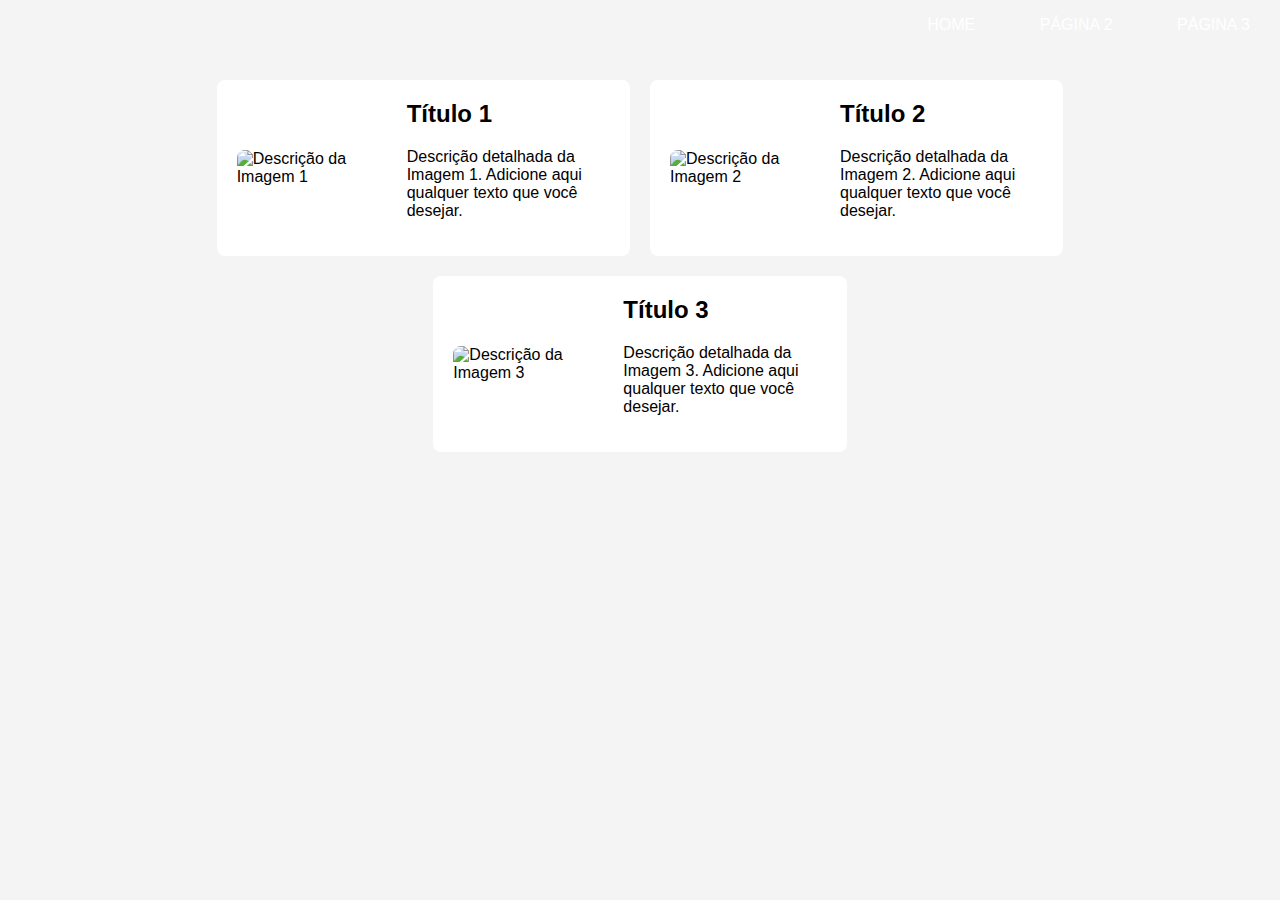
==== Página 1/pagina1.html @ ca2a6787 "." ====
<!DOCTYPE html>
<html lang="pt-br">
<head>
    <meta charset="UTF-8">
    <meta name="viewport" content="width=device-width, initial-scale=1.0">
    <link rel="stylesheet" href="style1.css">
    <title>Página 1</title>
</head>

<body>
    <header class="cabecalho">
        <img src="" alt="" class="cabecalho-imagem">
        <nav class="cabecalho-menu">
            <ul class="cabecalho-menu-lista">
                <li class="cabecalho-menu-listaitem"><a href="../index.html">Home</a>
            
                </li>
            
            <li class="cabecalho-menu-listaitem"><a href="../Página 2/pagina2.html">Página 2</a>
                    
            </li>
            <li class="cabecalho-menu-listaitem"><a href="../Página 3/pagina3.html">Página 3</a>
                
            </li>
            </ul>
        </nav>
    </header>
    <div class="gallery">
        <div class="item">
            <img src="imagem1.jpg" alt="Descrição da Imagem 1" class="imagem">
            <div class="descricao">
                <h2>Título 1</h2>
                <p>Descrição detalhada da Imagem 1. Adicione aqui qualquer texto que você desejar.</p>
            </div>
        </div>
        <div class="item">
            <img src="imagem2.jpg" alt="Descrição da Imagem 2" class="imagem">
            <div class="descricao">
                <h2>Título 2</h2>
                <p>Descrição detalhada da Imagem 2. Adicione aqui qualquer texto que você desejar.</p>
            </div>
        </div>
        <div class="item">
            <img src="imagem3.jpg" alt="Descrição da Imagem 3" class="imagem">
            <div class="descricao">
                <h2>Título 3</h2>
                <p>Descrição detalhada da Imagem 3. Adicione aqui qualquer texto que você desejar.</p>
            </div>
        </div>
    </div>
</body>
</html>
---- Página 1/style1.css ----
a {
    text-decoration: none;
}

.cabecalho{
    display: flex;
    align-items: center;
    justify-content: space-between;
}

.cabecalho-menu-listaitem{
    display: inline;
    text-transform: uppercase;
    margin: 30px;
    
}

.cabecalho-menu-listaitem a{
    color: white
 }
  
.cabecalho-menu-listaitem a:hover{
    color: purple
}
   
.cabecalho-menu-listaitem a:active{
      color: red;
}

body{
    background-color: black;
}

body {
    font-family: Arial, sans-serif;
    margin: 0;
    padding: 0;
    background-color: #f4f4f4;
}

.header {
    background-color: #333;
    color: #fff;
    padding: 20px;
    text-align: center;
}

.header h1 {
    margin: 0;
    font-size: 2em;
}

.gallery {
    display: flex;
    flex-wrap: wrap;
    justify-content: center;
    padding: 20px;
}

.item {
    display: flex;
    align-items: center;
    background: #fff;
    border-radius: 8px;
    margin: 10px;
    padding: 20px;
    width: calc(33.333% - 40px); 
}

.imagem {
    max-width: 150px;
    border-radius: 8px;
    margin-right: 20px;
}

.descricao {
    max-width: calc(100% - 170px); 
}

h2 {
    margin-top: 0;
}
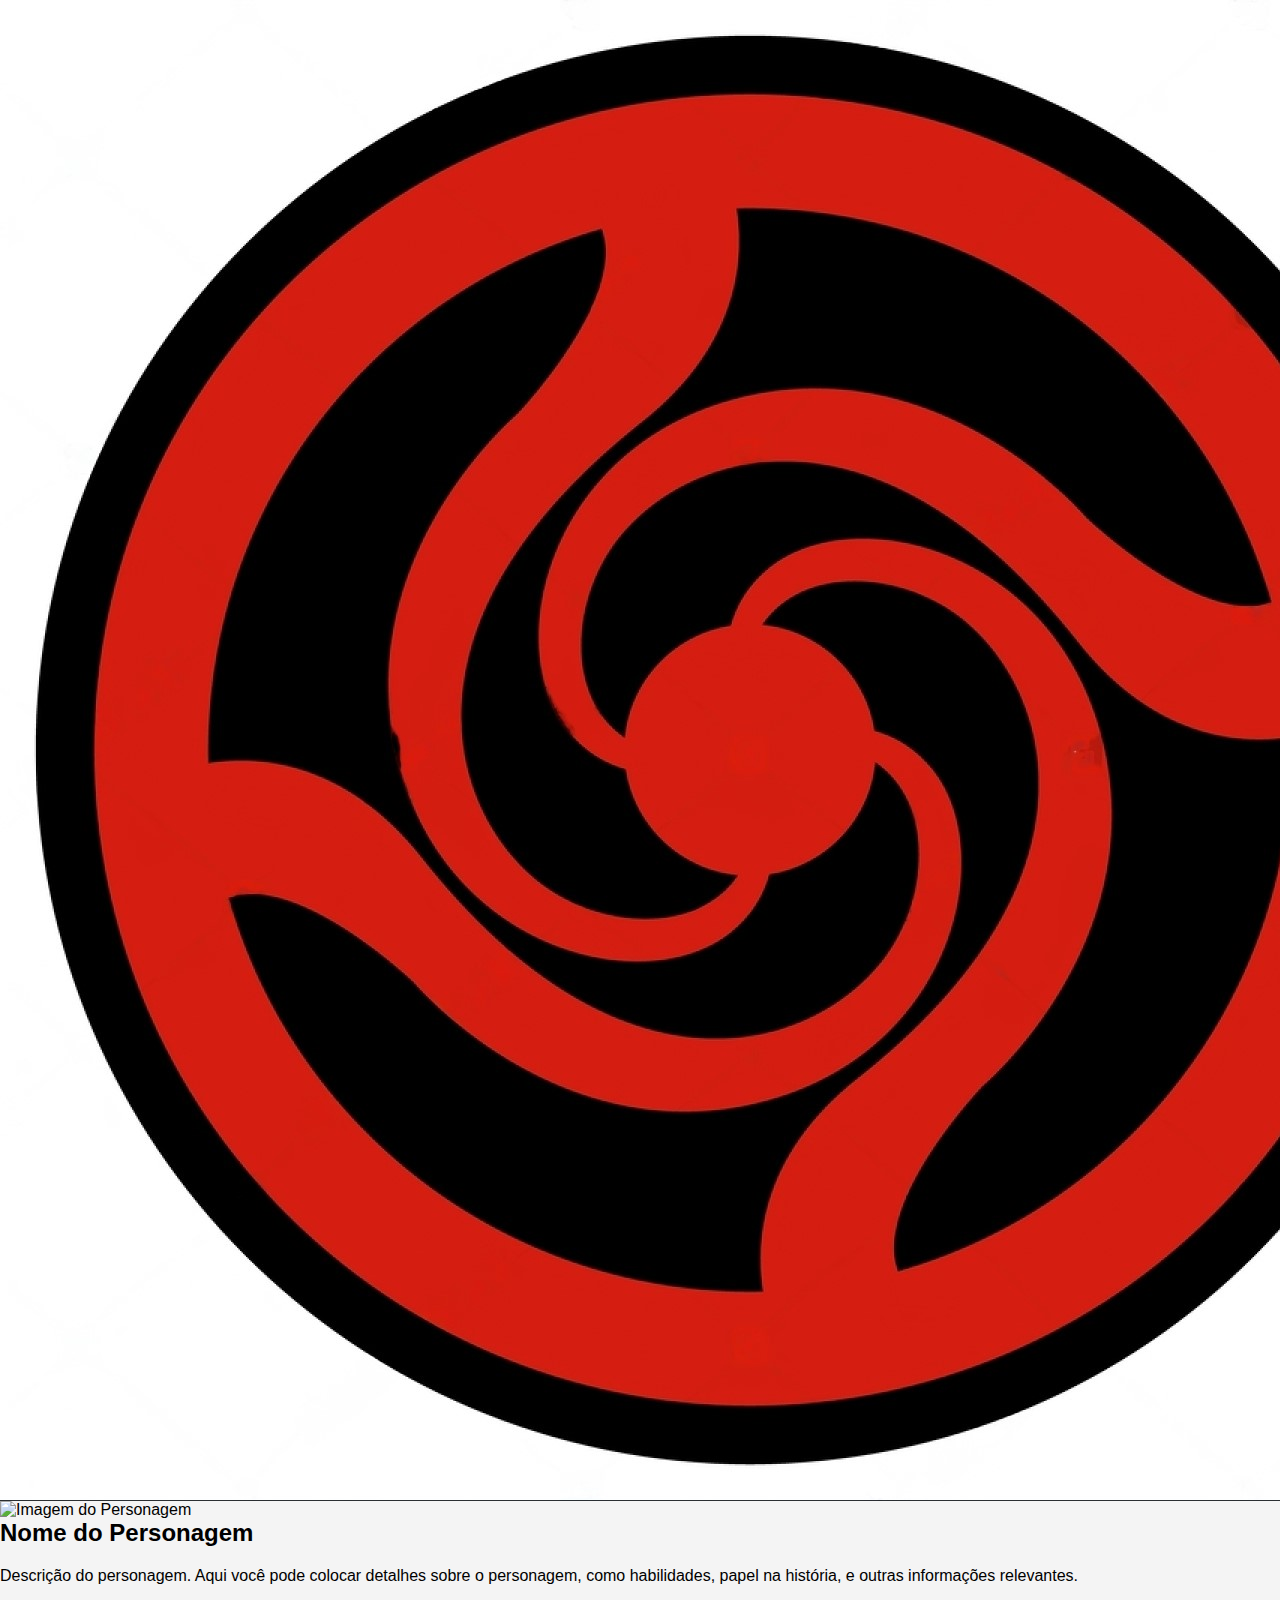
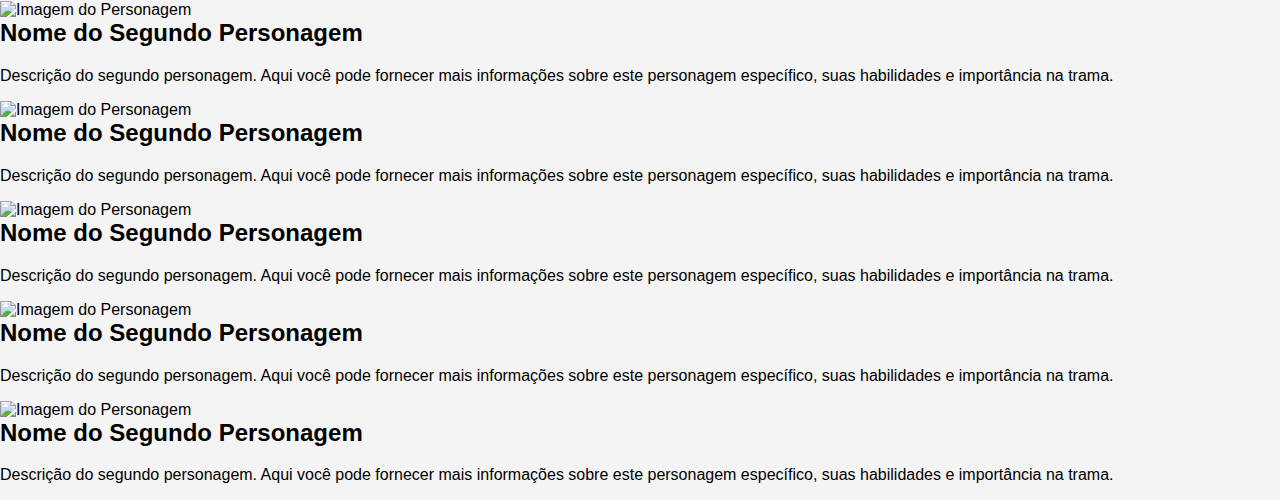
==== commit cadf364b: "." ====
--- a/Página 1/pagina1.html
+++ b/Página 1/pagina1.html
@@ -9,7 +9,7 @@
 
 <body>
     <header class="cabecalho">
-        <img src="" alt="" class="cabecalho-imagem">
+        <img src="../Imagens/LogoP.jpeg" alt="Logo do site" class="cabecalho-imagem">
         <nav class="cabecalho-menu">
             <ul class="cabecalho-menu-lista">
                 <li class="cabecalho-menu-listaitem"><a href="../index.html">Home</a>
@@ -25,27 +25,50 @@
             </ul>
         </nav>
     </header>
-    <div class="gallery">
-        <div class="item">
-            <img src="imagem1.jpg" alt="Descrição da Imagem 1" class="imagem">
-            <div class="descricao">
-                <h2>Título 1</h2>
-                <p>Descrição detalhada da Imagem 1. Adicione aqui qualquer texto que você desejar.</p>
+    <div class="container">
+        <div class="card">
+            <img src="../Imagens/ChosoP.jpg" alt="Imagem do Personagem">
+            <div>
+                <h2>Nome do Personagem</h2>
+                <p>Descrição do personagem. Aqui você pode colocar detalhes sobre o personagem, como habilidades, papel na história, e outras informações relevantes.</p>
             </div>
         </div>
-        <div class="item">
-            <img src="imagem2.jpg" alt="Descrição da Imagem 2" class="imagem">
-            <div class="descricao">
-                <h2>Título 2</h2>
-                <p>Descrição detalhada da Imagem 2. Adicione aqui qualquer texto que você desejar.</p>
+
+        <div class="card">
+            <img src="../Imagens/TojiFushiguroP.jpg" alt="Imagem do Personagem">
+            <div>
+                <h2>Nome do Segundo Personagem</h2>
+                <p>Descrição do segundo personagem. Aqui você pode fornecer mais informações sobre este personagem específico, suas habilidades e importância na trama.</p>
             </div>
         </div>
-        <div class="item">
-            <img src="imagem3.jpg" alt="Descrição da Imagem 3" class="imagem">
-            <div class="descricao">
-                <h2>Título 3</h2>
-                <p>Descrição detalhada da Imagem 3. Adicione aqui qualquer texto que você desejar.</p>
-            </div>
+    </div>
+
+    <div class="card">
+        <img src="../Imagens/TojiFushiguroP.jpg" alt="Imagem do Personagem">
+        <div>
+            <h2>Nome do Segundo Personagem</h2>
+            <p>Descrição do segundo personagem. Aqui você pode fornecer mais informações sobre este personagem específico, suas habilidades e importância na trama.</p>
+        </div>
+    </div>
+    <div class="card">
+        <img src="../Imagens/TojiFushiguroP.jpg" alt="Imagem do Personagem">
+        <div>
+            <h2>Nome do Segundo Personagem</h2>
+            <p>Descrição do segundo personagem. Aqui você pode fornecer mais informações sobre este personagem específico, suas habilidades e importância na trama.</p>
+        </div>
+    </div>
+    <div class="card">
+        <img src="../Imagens/TojiFushiguroP.jpg" alt="Imagem do Personagem">
+        <div>
+            <h2>Nome do Segundo Personagem</h2>
+            <p>Descrição do segundo personagem. Aqui você pode fornecer mais informações sobre este personagem específico, suas habilidades e importância na trama.</p>
+        </div>
+    </div>
+    <div class="card">
+        <img src="../Imagens/TojiFushiguroP.jpg" alt="Imagem do Personagem">
+        <div>
+            <h2>Nome do Segundo Personagem</h2>
+            <p>Descrição do segundo personagem. Aqui você pode fornecer mais informações sobre este personagem específico, suas habilidades e importância na trama.</p>
         </div>
     </div>
 </body>
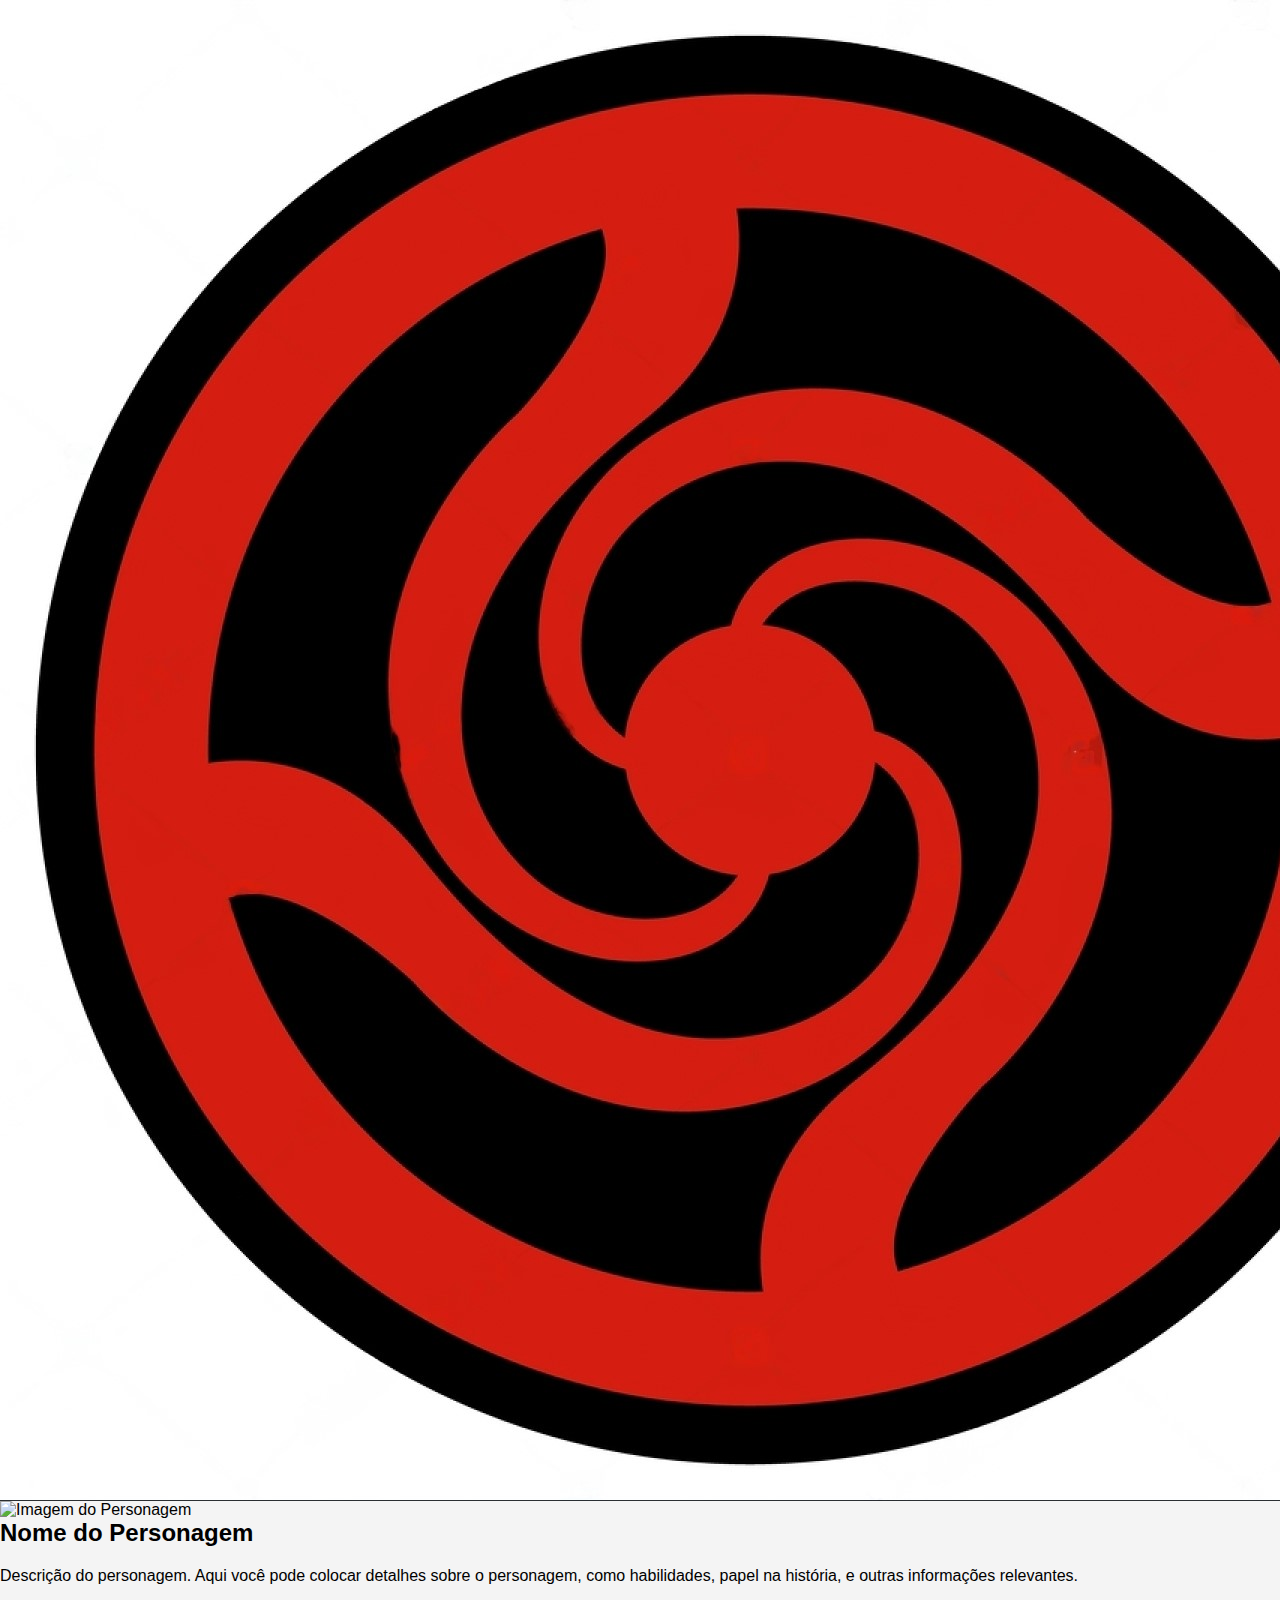
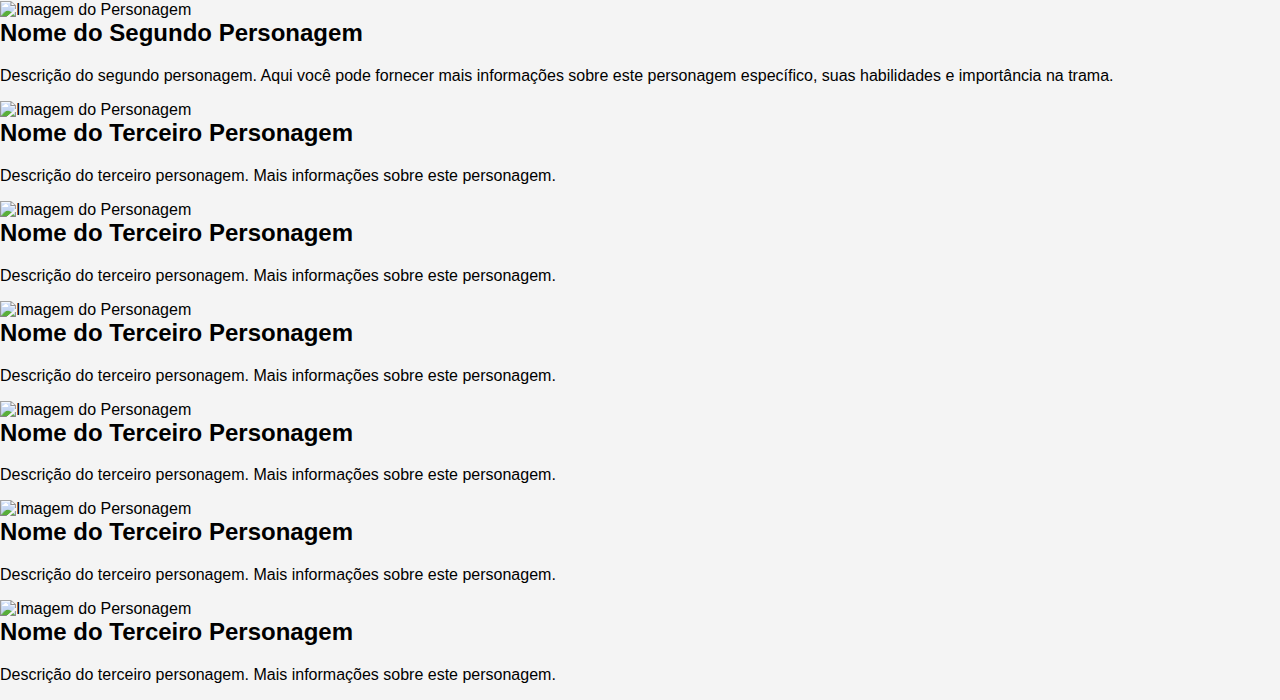
==== commit 67600a6d: "." ====
--- a/Página 1/pagina1.html
+++ b/Página 1/pagina1.html
@@ -27,7 +27,7 @@
     </header>
     <div class="container">
         <div class="card">
-            <img src="../Imagens/ChosoP.jpg" alt="Imagem do Personagem">
+            <img src="https://exemplo.com/imagem-do-personagem.jpg" alt="Imagem do Personagem">
             <div>
                 <h2>Nome do Personagem</h2>
                 <p>Descrição do personagem. Aqui você pode colocar detalhes sobre o personagem, como habilidades, papel na história, e outras informações relevantes.</p>
@@ -35,41 +35,55 @@
         </div>
 
         <div class="card">
-            <img src="../Imagens/TojiFushiguroP.jpg" alt="Imagem do Personagem">
+            <img src="https://exemplo.com/imagem-do-personagem2.jpg" alt="Imagem do Personagem">
             <div>
                 <h2>Nome do Segundo Personagem</h2>
                 <p>Descrição do segundo personagem. Aqui você pode fornecer mais informações sobre este personagem específico, suas habilidades e importância na trama.</p>
             </div>
         </div>
-    </div>
 
-    <div class="card">
-        <img src="../Imagens/TojiFushiguroP.jpg" alt="Imagem do Personagem">
-        <div>
-            <h2>Nome do Segundo Personagem</h2>
-            <p>Descrição do segundo personagem. Aqui você pode fornecer mais informações sobre este personagem específico, suas habilidades e importância na trama.</p>
+        <div class="card">
+            <img src="https://exemplo.com/imagem-do-personagem3.jpg" alt="Imagem do Personagem">
+            <div>
+                <h2>Nome do Terceiro Personagem</h2>
+                <p>Descrição do terceiro personagem. Mais informações sobre este personagem.</p>
+            </div>
         </div>
-    </div>
-    <div class="card">
-        <img src="../Imagens/TojiFushiguroP.jpg" alt="Imagem do Personagem">
-        <div>
-            <h2>Nome do Segundo Personagem</h2>
-            <p>Descrição do segundo personagem. Aqui você pode fornecer mais informações sobre este personagem específico, suas habilidades e importância na trama.</p>
+        <div class="card">
+            <img src="https://exemplo.com/imagem-do-personagem3.jpg" alt="Imagem do Personagem">
+            <div>
+                <h2>Nome do Terceiro Personagem</h2>
+                <p>Descrição do terceiro personagem. Mais informações sobre este personagem.</p>
+            </div>
         </div>
-    </div>
-    <div class="card">
-        <img src="../Imagens/TojiFushiguroP.jpg" alt="Imagem do Personagem">
-        <div>
-            <h2>Nome do Segundo Personagem</h2>
-            <p>Descrição do segundo personagem. Aqui você pode fornecer mais informações sobre este personagem específico, suas habilidades e importância na trama.</p>
+        <div class="card">
+            <img src="https://exemplo.com/imagem-do-personagem3.jpg" alt="Imagem do Personagem">
+            <div>
+                <h2>Nome do Terceiro Personagem</h2>
+                <p>Descrição do terceiro personagem. Mais informações sobre este personagem.</p>
+            </div>
         </div>
-    </div>
-    <div class="card">
-        <img src="../Imagens/TojiFushiguroP.jpg" alt="Imagem do Personagem">
-        <div>
-            <h2>Nome do Segundo Personagem</h2>
-            <p>Descrição do segundo personagem. Aqui você pode fornecer mais informações sobre este personagem específico, suas habilidades e importância na trama.</p>
+        <div class="card">
+            <img src="https://exemplo.com/imagem-do-personagem3.jpg" alt="Imagem do Personagem">
+            <div>
+                <h2>Nome do Terceiro Personagem</h2>
+                <p>Descrição do terceiro personagem. Mais informações sobre este personagem.</p>
+            </div>
         </div>
-    </div>
+        <div class="card">
+            <img src="https://exemplo.com/imagem-do-personagem3.jpg" alt="Imagem do Personagem">
+            <div>
+                <h2>Nome do Terceiro Personagem</h2>
+                <p>Descrição do terceiro personagem. Mais informações sobre este personagem.</p>
+            </div>
+        </div>
+        <div class="card">
+            <img src="https://exemplo.com/imagem-do-personagem3.jpg" alt="Imagem do Personagem">
+            <div>
+                <h2>Nome do Terceiro Personagem</h2>
+                <p>Descrição do terceiro personagem. Mais informações sobre este personagem.</p>
+            </div>
+        </div>
+        </div>
 </body>
 </html>
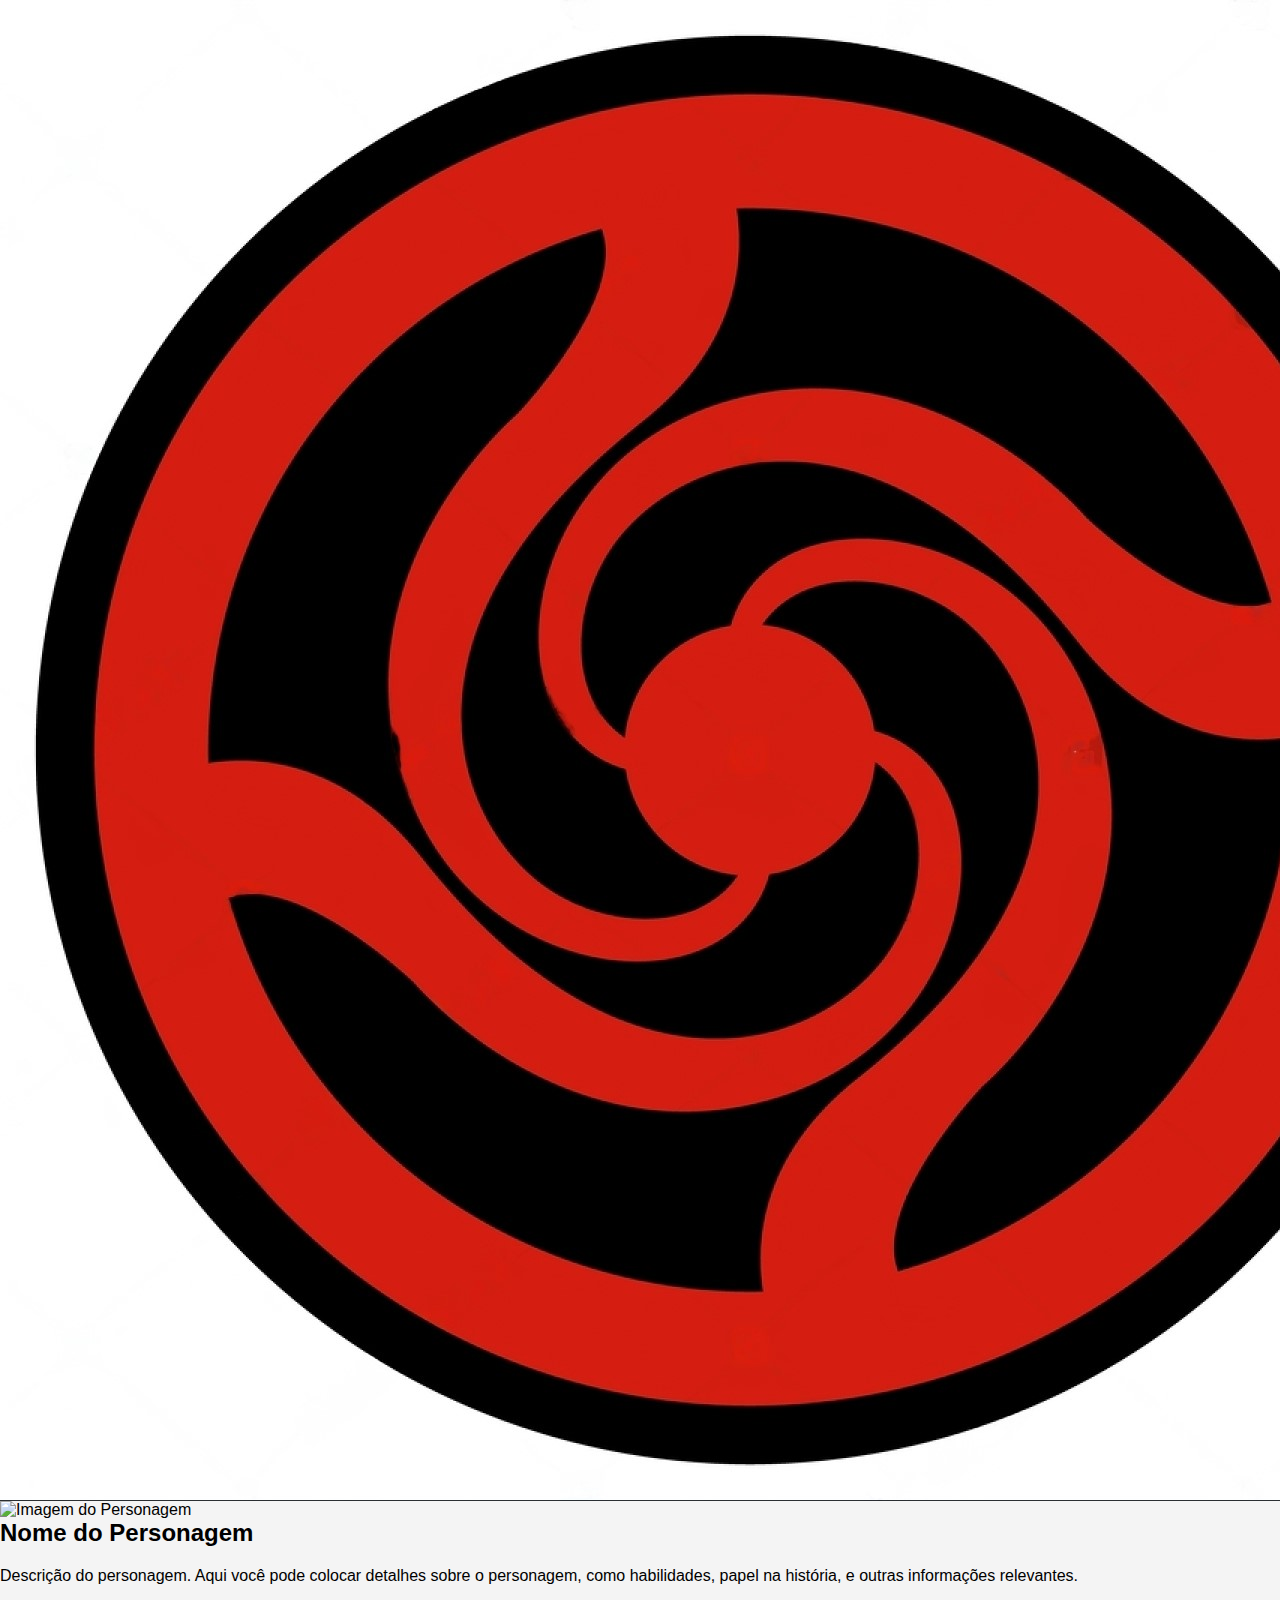
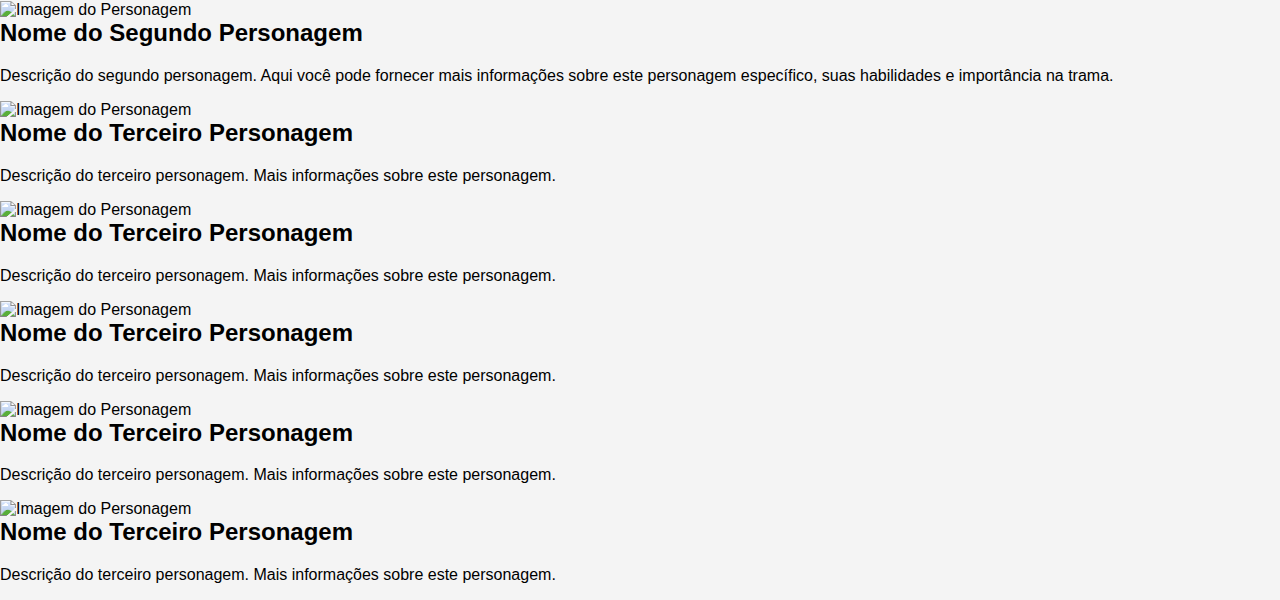
==== commit c32f0792: "." ====
--- a/Página 1/pagina1.html
+++ b/Página 1/pagina1.html
@@ -77,13 +77,6 @@
                 <p>Descrição do terceiro personagem. Mais informações sobre este personagem.</p>
             </div>
         </div>
-        <div class="card">
-            <img src="https://exemplo.com/imagem-do-personagem3.jpg" alt="Imagem do Personagem">
-            <div>
-                <h2>Nome do Terceiro Personagem</h2>
-                <p>Descrição do terceiro personagem. Mais informações sobre este personagem.</p>
-            </div>
-        </div>
         </div>
 </body>
 </html>
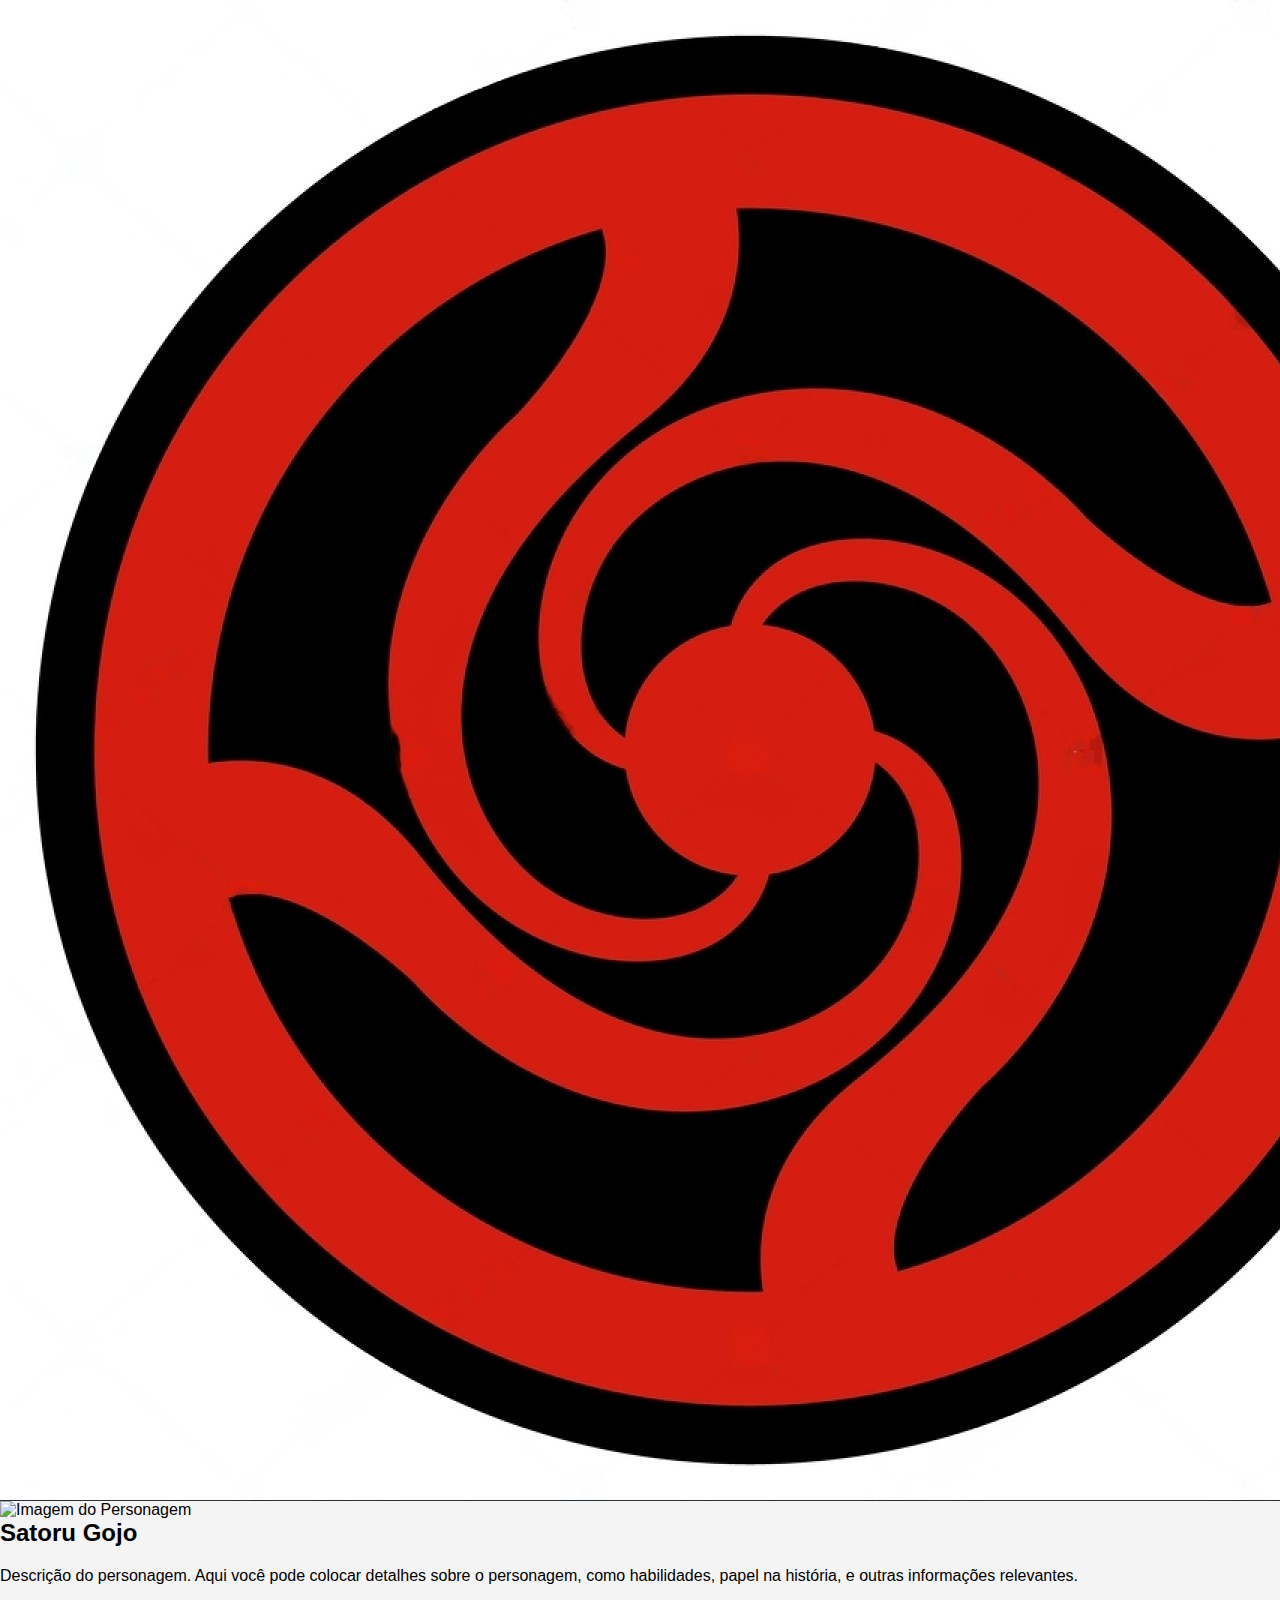
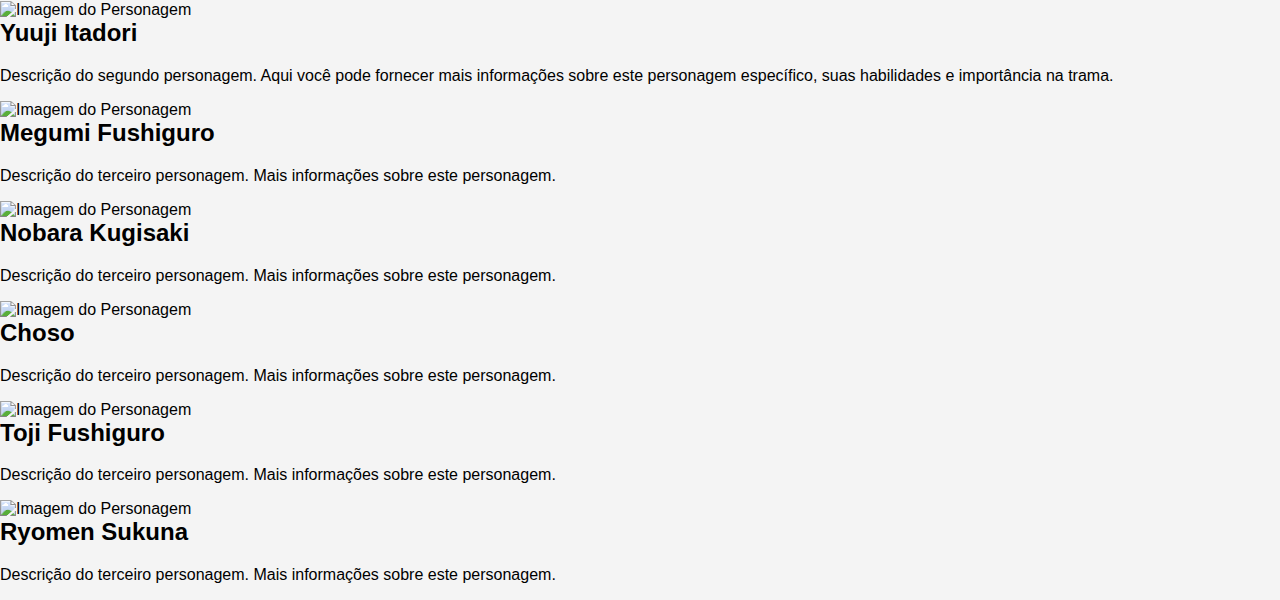
==== commit c7a0db23: "." ====
--- a/Página 1/pagina1.html
+++ b/Página 1/pagina1.html
@@ -27,53 +27,53 @@
     </header>
     <div class="container">
         <div class="card">
-            <img src="https://exemplo.com/imagem-do-personagem.jpg" alt="Imagem do Personagem">
+            <img src="../Imagens/GojoP.jpg" alt="Imagem do Personagem">
             <div>
-                <h2>Nome do Personagem</h2>
+                <h2>Satoru Gojo</h2>
                 <p>Descrição do personagem. Aqui você pode colocar detalhes sobre o personagem, como habilidades, papel na história, e outras informações relevantes.</p>
             </div>
         </div>
 
         <div class="card">
-            <img src="https://exemplo.com/imagem-do-personagem2.jpg" alt="Imagem do Personagem">
+            <img src="../Imagens/YujiP.jpg" alt="Imagem do Personagem">
             <div>
-                <h2>Nome do Segundo Personagem</h2>
+                <h2>Yuuji Itadori</h2>
                 <p>Descrição do segundo personagem. Aqui você pode fornecer mais informações sobre este personagem específico, suas habilidades e importância na trama.</p>
             </div>
         </div>
 
         <div class="card">
-            <img src="https://exemplo.com/imagem-do-personagem3.jpg" alt="Imagem do Personagem">
+            <img src="../Imagens/MegumiP.jpg" alt="Imagem do Personagem">
             <div>
-                <h2>Nome do Terceiro Personagem</h2>
+                <h2>Megumi Fushiguro</h2>
                 <p>Descrição do terceiro personagem. Mais informações sobre este personagem.</p>
             </div>
         </div>
         <div class="card">
-            <img src="https://exemplo.com/imagem-do-personagem3.jpg" alt="Imagem do Personagem">
+            <img src="../Imagens/NobaraP.jpg" alt="Imagem do Personagem">
             <div>
-                <h2>Nome do Terceiro Personagem</h2>
+                <h2>Nobara Kugisaki</h2>
                 <p>Descrição do terceiro personagem. Mais informações sobre este personagem.</p>
             </div>
         </div>
         <div class="card">
-            <img src="https://exemplo.com/imagem-do-personagem3.jpg" alt="Imagem do Personagem">
+            <img src="../Imagens/ChosoP.jpg" alt="Imagem do Personagem">
             <div>
-                <h2>Nome do Terceiro Personagem</h2>
+                <h2>Choso</h2>
                 <p>Descrição do terceiro personagem. Mais informações sobre este personagem.</p>
             </div>
         </div>
         <div class="card">
-            <img src="https://exemplo.com/imagem-do-personagem3.jpg" alt="Imagem do Personagem">
+            <img src="../Imagens/TojiFushiguroP.jpg" alt="Imagem do Personagem">
             <div>
-                <h2>Nome do Terceiro Personagem</h2>
+                <h2>Toji Fushiguro</h2>
                 <p>Descrição do terceiro personagem. Mais informações sobre este personagem.</p>
             </div>
         </div>
         <div class="card">
-            <img src="https://exemplo.com/imagem-do-personagem3.jpg" alt="Imagem do Personagem">
+            <img src="../Imagens/SukunaP.jpg" alt="Imagem do Personagem">
             <div>
-                <h2>Nome do Terceiro Personagem</h2>
+                <h2>Ryomen Sukuna</h2>
                 <p>Descrição do terceiro personagem. Mais informações sobre este personagem.</p>
             </div>
         </div>
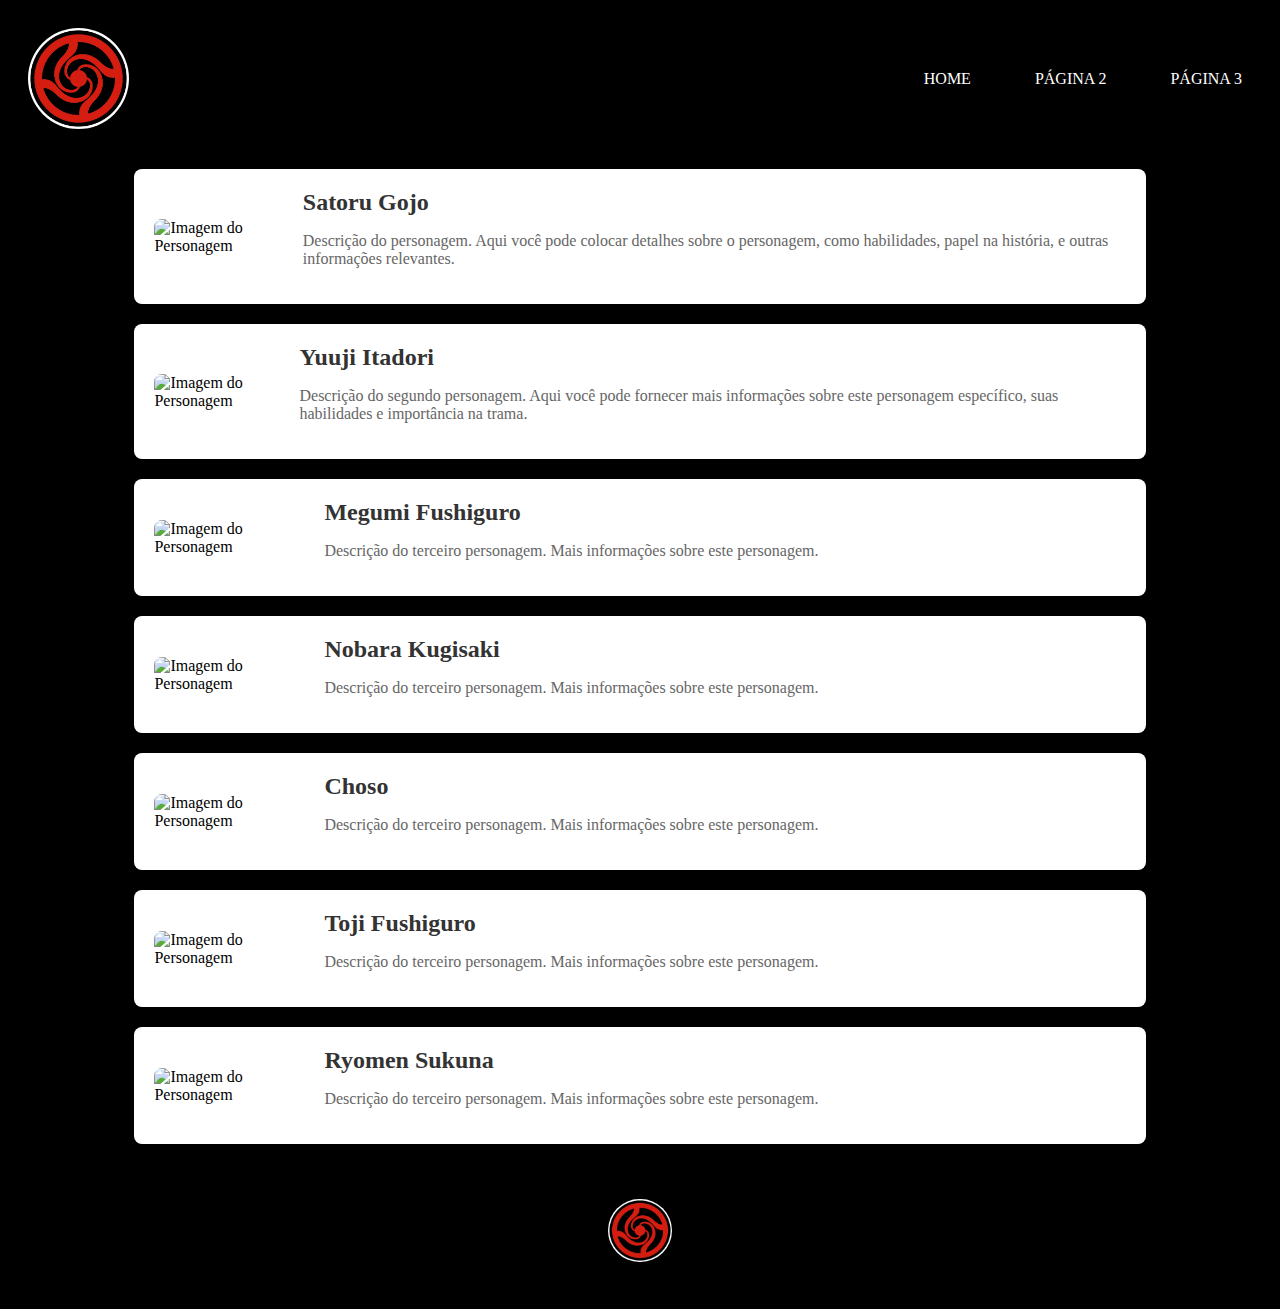
==== commit dde7f894: "." ====
--- a/Página 1/pagina1.html
+++ b/Página 1/pagina1.html
@@ -78,5 +78,8 @@
             </div>
         </div>
         </div>
+        <footer class="rodape">
+            <img src="../Imagens/LogoP.jpeg" alt="Logo do site" class="logo__rodape">
+        </footer>
 </body>
 </html>
--- a/Página 1/style1.css
+++ b/Página 1/style1.css
@@ -31,52 +31,53 @@
     background-color: black;
 }
 
-body {
-    font-family: Arial, sans-serif;
-    margin: 0;
-    padding: 0;
-    background-color: #f4f4f4;
+.cabecalho-imagem{
+    width: 8%;
+    border-radius: 50%;
+    padding: 20px;
+      
+  }
+
+.container {
+    width: 80%;
+    margin: auto;
+    overflow: hidden;
 }
 
-.header {
-    background-color: #333;
-    color: #fff;
+.card {
+    background: #fff;
+    border-radius: 8px;
+    box-shadow: 0 0 10px rgba(0, 0, 0, 0.1);
+    margin: 20px 0;
     padding: 20px;
-    text-align: center;
+    display: flex;
+    align-items: center;
+    gap: 20px;
 }
 
-.header h1 {
-    margin: 0;
-    font-size: 2em;
+.card img {
+    border-radius: 8px;
+    width: 150px;
+    height: auto;
 }
 
-.gallery {
-    display: flex;
-    flex-wrap: wrap;
-    justify-content: center;
-    padding: 20px;
+.card h2 {
+    margin: 0;
+    color: #333;
 }
 
-.item {
-    display: flex;
-    align-items: center;
-    background: #fff;
-    border-radius: 8px;
-    margin: 10px;
-    padding: 20px;
-    width: calc(33.333% - 40px); 
+.card p {
+    color: #666;
 }
 
-.imagem {
-    max-width: 150px;
-    border-radius: 8px;
-    margin-right: 20px;
-}
+.rodape{
+    text-align: center;
+    padding: 15px 0;
+  }
 
-.descricao {
-    max-width: calc(100% - 170px); 
-}
-
-h2 {
-    margin-top: 0;
-}+.logo__rodape{
+    width: 5%;
+    border-radius: 50%;
+    padding: 20px;
+    
+  }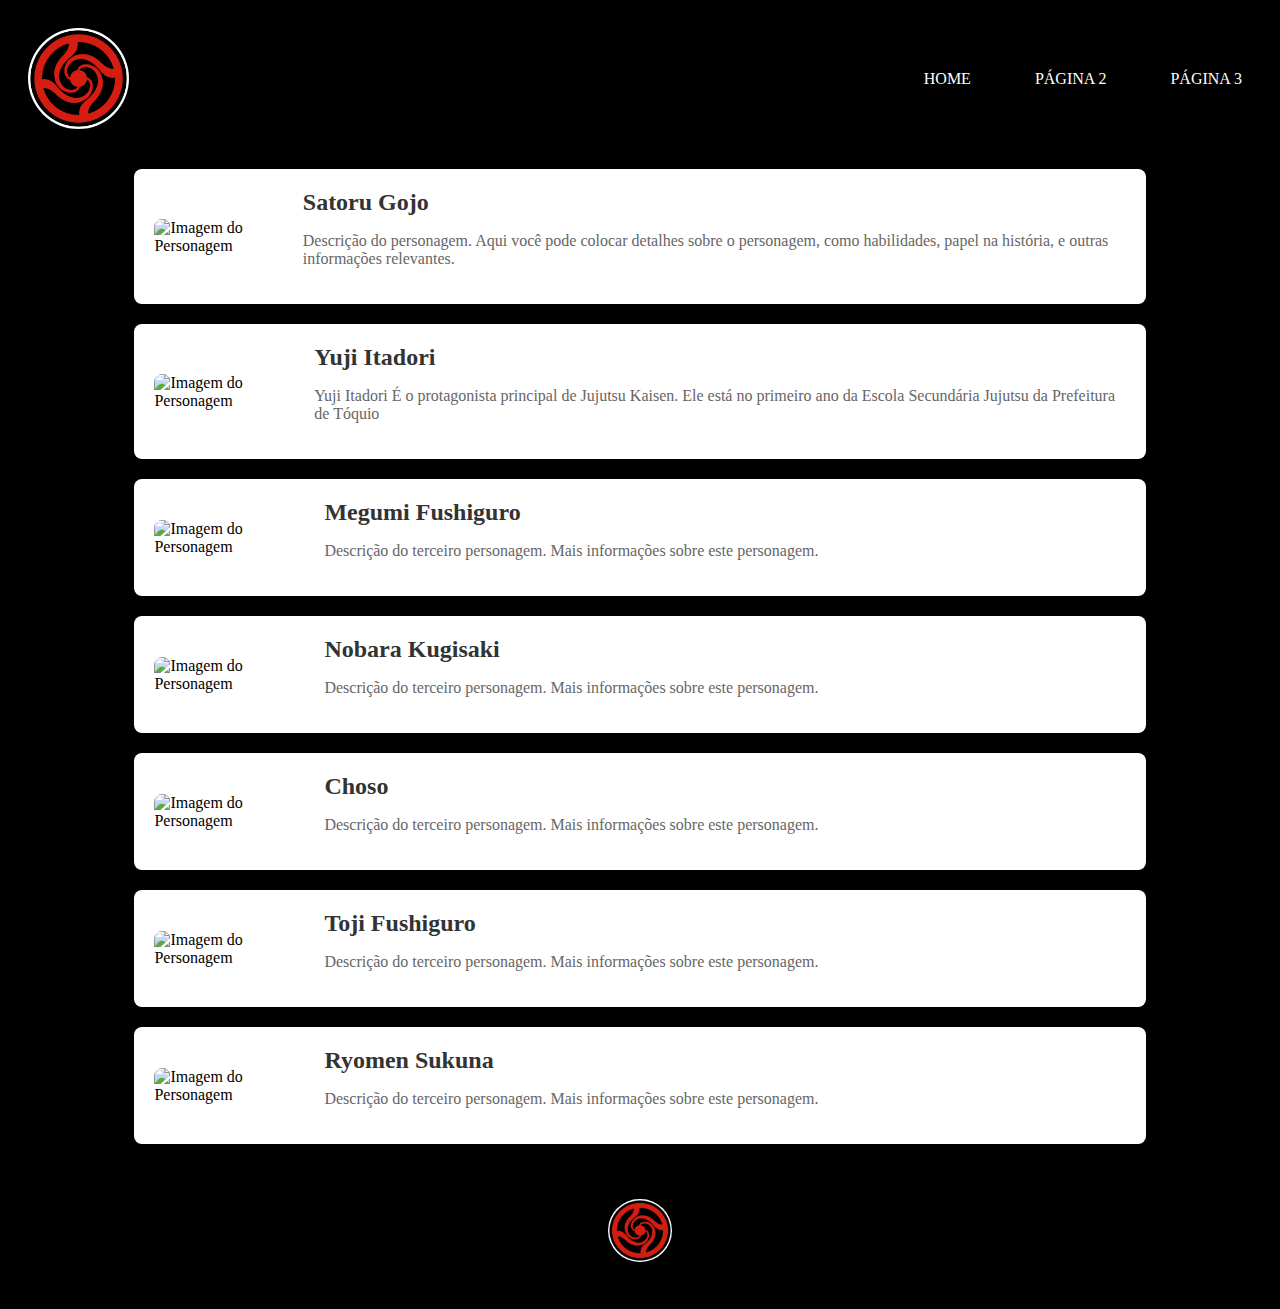
==== commit 340919f4: "." ====
--- a/Página 1/pagina1.html
+++ b/Página 1/pagina1.html
@@ -26,7 +26,7 @@
         </nav>
     </header>
     <div class="container">
-        <div class="card">
+        <div class="personagem">
             <img src="../Imagens/GojoP.jpg" alt="Imagem do Personagem">
             <div>
                 <h2>Satoru Gojo</h2>
@@ -34,43 +34,43 @@
             </div>
         </div>
 
-        <div class="card">
+        <div class="personagem">
             <img src="../Imagens/YujiP.jpg" alt="Imagem do Personagem">
             <div>
-                <h2>Yuuji Itadori</h2>
-                <p>Descrição do segundo personagem. Aqui você pode fornecer mais informações sobre este personagem específico, suas habilidades e importância na trama.</p>
+                <h2>Yuji Itadori</h2>
+                <p>Yuji Itadori É o protagonista principal de Jujutsu Kaisen. Ele está no primeiro ano da Escola Secundária Jujutsu da Prefeitura de Tóquio</p>
             </div>
         </div>
 
-        <div class="card">
+        <div class="personagem">
             <img src="../Imagens/MegumiP.jpg" alt="Imagem do Personagem">
             <div>
                 <h2>Megumi Fushiguro</h2>
                 <p>Descrição do terceiro personagem. Mais informações sobre este personagem.</p>
             </div>
         </div>
-        <div class="card">
+        <div class="personagem">
             <img src="../Imagens/NobaraP.jpg" alt="Imagem do Personagem">
             <div>
                 <h2>Nobara Kugisaki</h2>
                 <p>Descrição do terceiro personagem. Mais informações sobre este personagem.</p>
             </div>
         </div>
-        <div class="card">
+        <div class="personagem">
             <img src="../Imagens/ChosoP.jpg" alt="Imagem do Personagem">
             <div>
                 <h2>Choso</h2>
                 <p>Descrição do terceiro personagem. Mais informações sobre este personagem.</p>
             </div>
         </div>
-        <div class="card">
+        <div class="personagem">
             <img src="../Imagens/TojiFushiguroP.jpg" alt="Imagem do Personagem">
             <div>
                 <h2>Toji Fushiguro</h2>
                 <p>Descrição do terceiro personagem. Mais informações sobre este personagem.</p>
             </div>
         </div>
-        <div class="card">
+        <div class="personagem">
             <img src="../Imagens/SukunaP.jpg" alt="Imagem do Personagem">
             <div>
                 <h2>Ryomen Sukuna</h2>
--- a/Página 1/style1.css
+++ b/Página 1/style1.css
@@ -44,7 +44,7 @@
     overflow: hidden;
 }
 
-.card {
+.personagem {
     background: #fff;
     border-radius: 8px;
     box-shadow: 0 0 10px rgba(0, 0, 0, 0.1);
@@ -55,29 +55,29 @@
     gap: 20px;
 }
 
-.card img {
+.personagem img {
     border-radius: 8px;
     width: 150px;
     height: auto;
 }
 
-.card h2 {
+.personagem h2 {
     margin: 0;
     color: #333;
 }
 
-.card p {
+.personagem p {
     color: #666;
 }
 
 .rodape{
     text-align: center;
     padding: 15px 0;
-  }
+}
 
 .logo__rodape{
     width: 5%;
     border-radius: 50%;
     padding: 20px;
     
-  }+}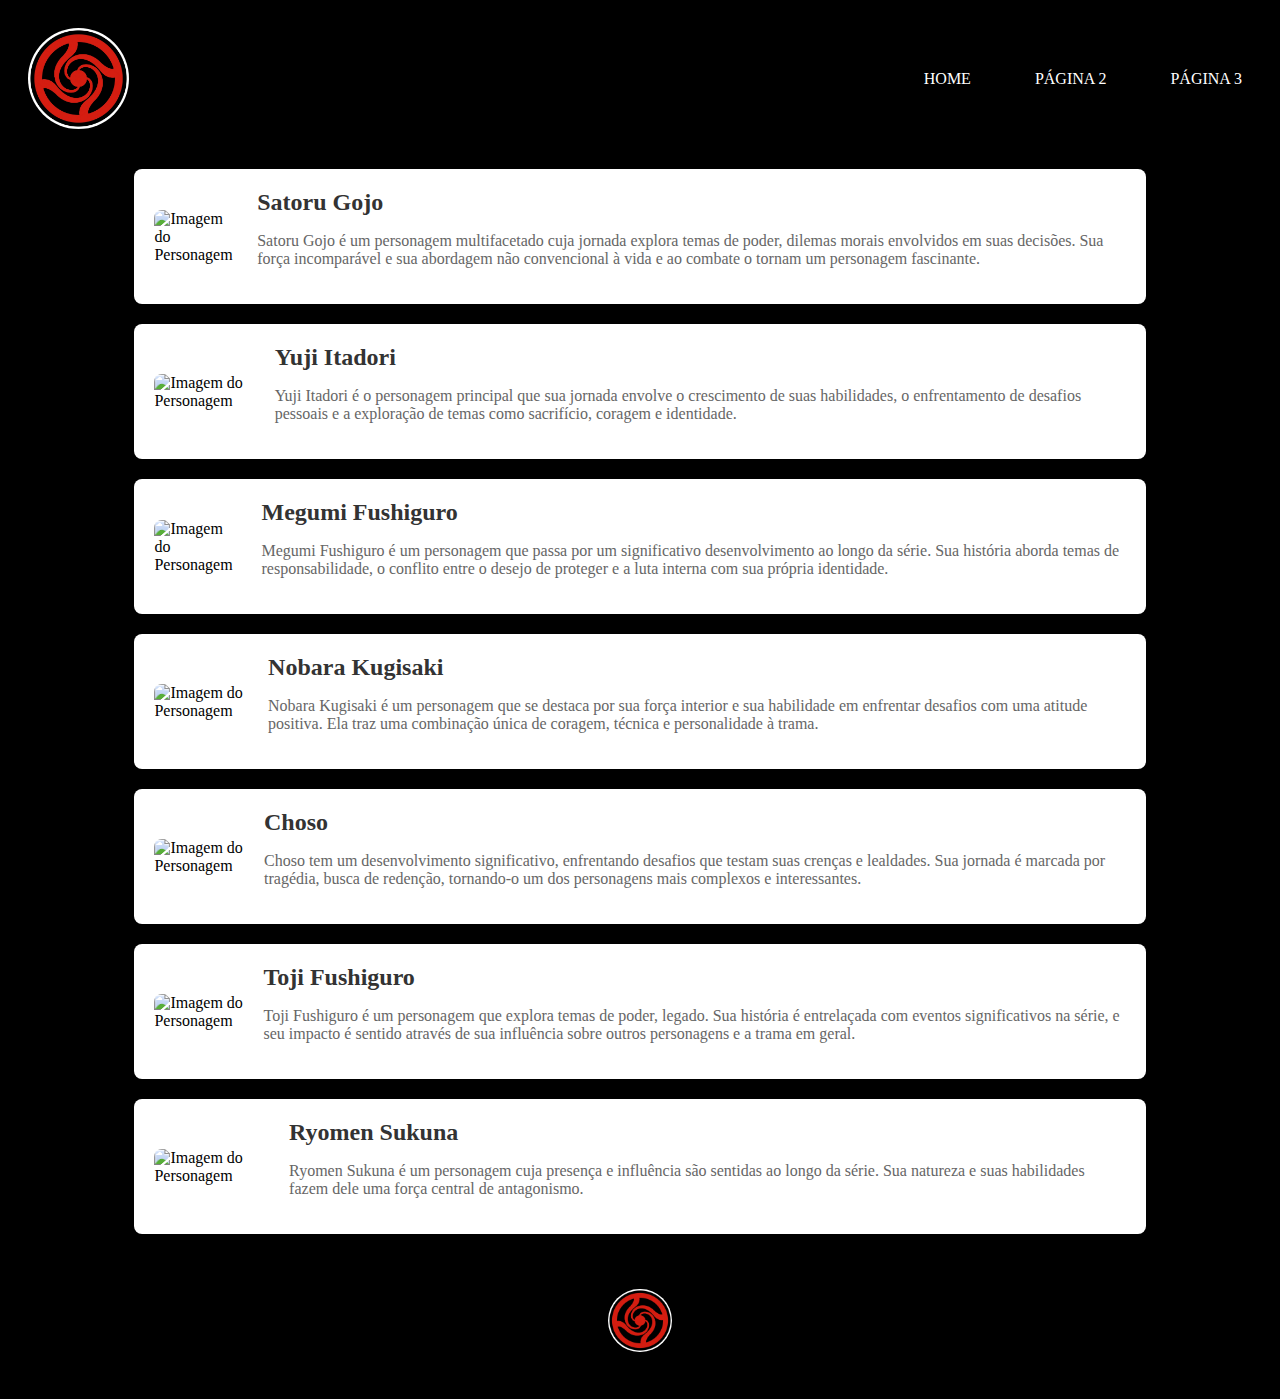
==== commit 72f51f51: "." ====
--- a/Página 1/pagina1.html
+++ b/Página 1/pagina1.html
@@ -30,7 +30,7 @@
             <img src="../Imagens/GojoP.jpg" alt="Imagem do Personagem">
             <div>
                 <h2>Satoru Gojo</h2>
-                <p>Descrição do personagem. Aqui você pode colocar detalhes sobre o personagem, como habilidades, papel na história, e outras informações relevantes.</p>
+                <p>Satoru Gojo é um personagem multifacetado cuja jornada explora temas de poder, dilemas morais envolvidos em suas decisões. Sua força incomparável e sua abordagem não convencional à vida e ao combate o tornam um personagem fascinante.</p>
             </div>
         </div>
 
@@ -38,7 +38,7 @@
             <img src="../Imagens/YujiP.jpg" alt="Imagem do Personagem">
             <div>
                 <h2>Yuji Itadori</h2>
-                <p>Yuji Itadori É o protagonista principal de Jujutsu Kaisen. Ele está no primeiro ano da Escola Secundária Jujutsu da Prefeitura de Tóquio</p>
+                <p>Yuji Itadori é o personagem principal que sua jornada envolve o crescimento de suas habilidades, o enfrentamento de desafios pessoais e a exploração de temas como sacrifício, coragem e identidade.</p>
             </div>
         </div>
 
@@ -46,40 +46,41 @@
             <img src="../Imagens/MegumiP.jpg" alt="Imagem do Personagem">
             <div>
                 <h2>Megumi Fushiguro</h2>
-                <p>Descrição do terceiro personagem. Mais informações sobre este personagem.</p>
+                <p>Megumi Fushiguro é um personagem que passa por um significativo desenvolvimento ao longo da série. Sua história aborda temas de responsabilidade, o conflito entre o desejo de proteger e a luta interna com sua própria identidade.</p>
             </div>
         </div>
         <div class="personagem">
             <img src="../Imagens/NobaraP.jpg" alt="Imagem do Personagem">
             <div>
                 <h2>Nobara Kugisaki</h2>
-                <p>Descrição do terceiro personagem. Mais informações sobre este personagem.</p>
+                <p>Nobara Kugisaki é um personagem que se destaca por sua força interior e sua habilidade em enfrentar desafios com uma atitude positiva. Ela traz uma combinação única de coragem, técnica e personalidade à trama.</p>
             </div>
         </div>
         <div class="personagem">
             <img src="../Imagens/ChosoP.jpg" alt="Imagem do Personagem">
             <div>
                 <h2>Choso</h2>
-                <p>Descrição do terceiro personagem. Mais informações sobre este personagem.</p>
+                <p>Choso tem um desenvolvimento significativo, enfrentando desafios que testam suas crenças e lealdades. Sua jornada é marcada por tragédia, busca de redenção, tornando-o um dos personagens mais complexos e interessantes.</p>
             </div>
         </div>
         <div class="personagem">
             <img src="../Imagens/TojiFushiguroP.jpg" alt="Imagem do Personagem">
             <div>
                 <h2>Toji Fushiguro</h2>
-                <p>Descrição do terceiro personagem. Mais informações sobre este personagem.</p>
+                <p>Toji Fushiguro é um personagem que explora temas de poder, legado. Sua história é entrelaçada com eventos significativos na série, e seu impacto é sentido através de sua influência sobre outros personagens e a trama em geral.</p>
             </div>
         </div>
         <div class="personagem">
             <img src="../Imagens/SukunaP.jpg" alt="Imagem do Personagem">
             <div>
                 <h2>Ryomen Sukuna</h2>
-                <p>Descrição do terceiro personagem. Mais informações sobre este personagem.</p>
+                <p>Ryomen Sukuna é um personagem cuja presença e influência são sentidas ao longo da série. Sua natureza e suas habilidades fazem dele uma força central de antagonismo.</p>
             </div>
         </div>
         </div>
         <footer class="rodape">
             <img src="../Imagens/LogoP.jpeg" alt="Logo do site" class="logo__rodape">
         </footer>
+        
 </body>
 </html>
--- a/Página 1/style1.css
+++ b/Página 1/style1.css
@@ -12,7 +12,6 @@
     display: inline;
     text-transform: uppercase;
     margin: 30px;
-    
 }
 
 .cabecalho-menu-listaitem a{
@@ -34,8 +33,7 @@
 .cabecalho-imagem{
     width: 8%;
     border-radius: 50%;
-    padding: 20px;
-      
+    padding: 20px; 
   }
 
 .container {
@@ -79,5 +77,4 @@
     width: 5%;
     border-radius: 50%;
     padding: 20px;
-    
 }